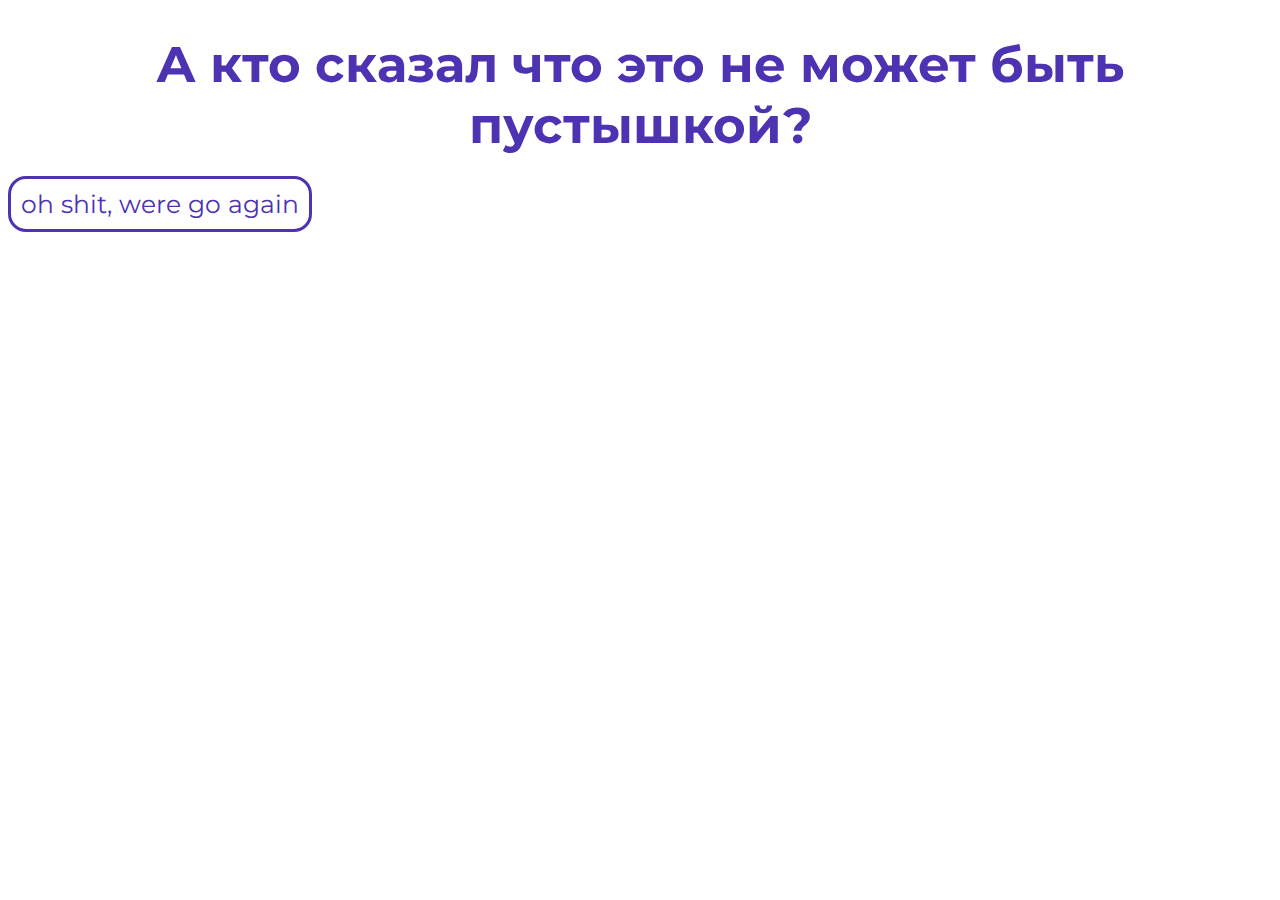
==== donate.html @ 209a4d77 "Add files via upload" ====
<!DOCTYPE html>
<html lang="en">
<head>
    <meta charset="UTF-8">
    <meta http-equiv="X-UA-Compatible" content="IE=edge">
    <meta name="viewport" content="width=device-width, initial-scale=1.0">
    <title>Document</title>
</head>
<style>
    @import url('https://fonts.googleapis.com/css2?family=Montserrat:wght@800&family=Noto+Sans:wght@400;700&display=swap');
    h1 {
        color: #4d32b1;
        text-align: center;
        font-size: 50px;
        font-family: 'Montserrat', sans-serif;
    }
    a {
        font-size: 25px;
        font-family: 'Montserrat', sans-serif;
        border: 3px solid #4d32b1;
        color: #4d32b1;
        transition: 0.2s;
        border-radius: 18px;
        text-decoration: none;
        width: 1000px;
        margin: 3px auto;
        padding: 10px;
    }
    a:hover {
        background-color: #4d32b1;
        color: white;
    }
</style>
<body>
    <h1>А кто сказал что это не может быть пустышкой?</h1>
    <a href="index.html">oh shit, were go again</a>
</body>
</html>
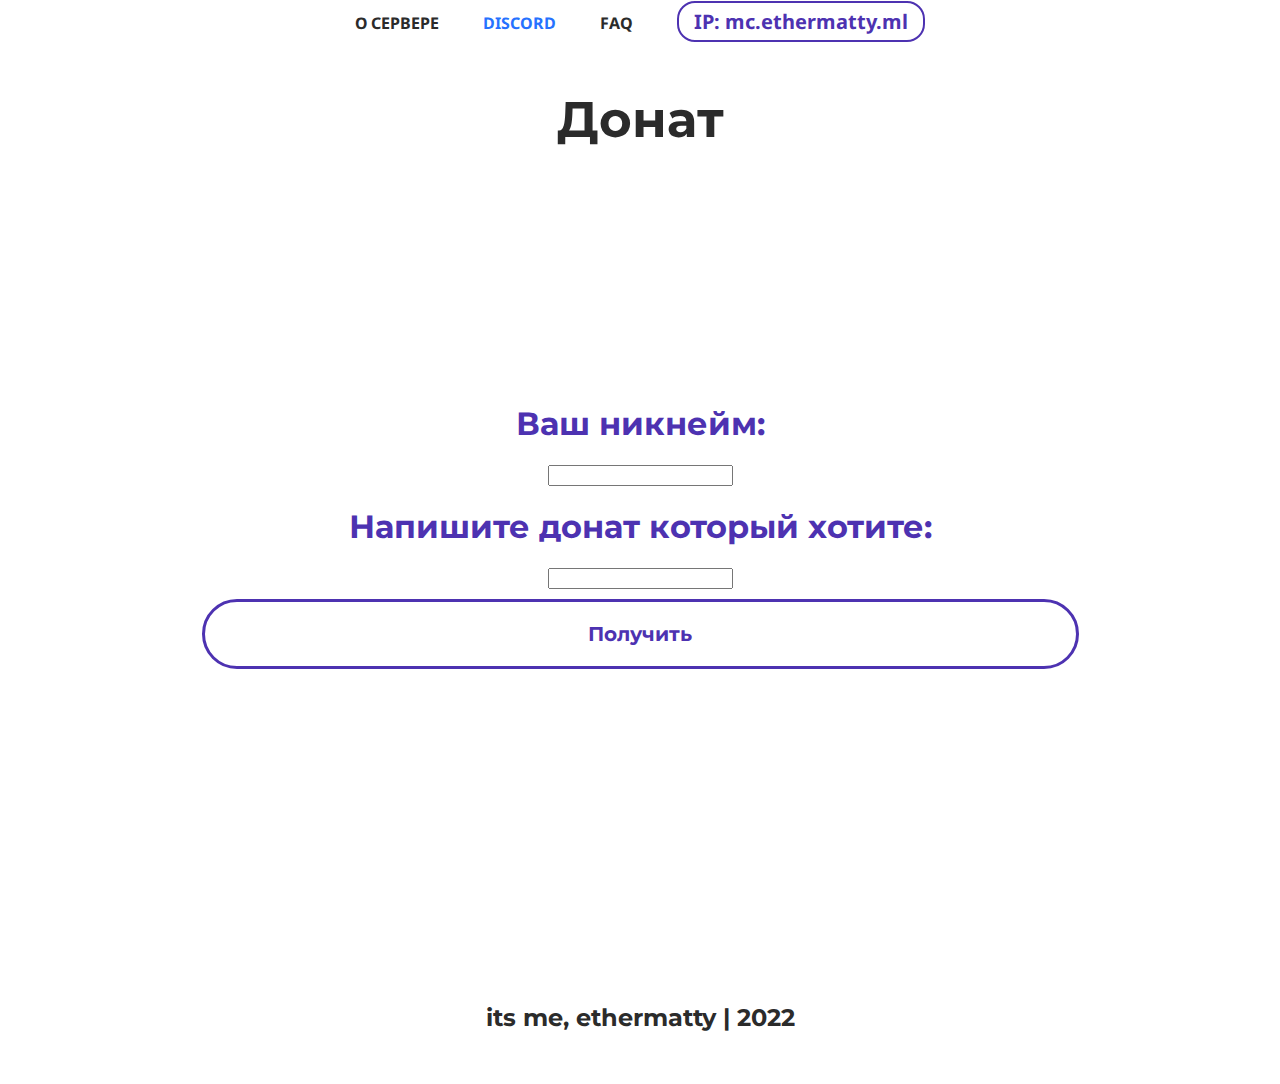
==== commit 81786807: "Add files via upload" ====
--- a/donate.html
+++ b/donate.html
@@ -1,38 +1,33 @@
 <!DOCTYPE html>
-<html lang="en">
+<html lang="ru">
 <head>
     <meta charset="UTF-8">
     <meta http-equiv="X-UA-Compatible" content="IE=edge">
-    <meta name="viewport" content="width=device-width, initial-scale=1.0">
     <title>Document</title>
+    <meta name="viewport" content="width=device-width, initial-scale=1">
+    <link rel="stylesheet" href="css/donate.css">
 </head>
-<style>
-    @import url('https://fonts.googleapis.com/css2?family=Montserrat:wght@800&family=Noto+Sans:wght@400;700&display=swap');
-    h1 {
-        color: #4d32b1;
-        text-align: center;
-        font-size: 50px;
-        font-family: 'Montserrat', sans-serif;
-    }
-    a {
-        font-size: 25px;
-        font-family: 'Montserrat', sans-serif;
-        border: 3px solid #4d32b1;
-        color: #4d32b1;
-        transition: 0.2s;
-        border-radius: 18px;
-        text-decoration: none;
-        width: 1000px;
-        margin: 3px auto;
-        padding: 10px;
-    }
-    a:hover {
-        background-color: #4d32b1;
-        color: white;
-    }
-</style>
 <body>
-    <h1>А кто сказал что это не может быть пустышкой?</h1>
-    <a href="index.html">oh shit, were go again</a>
+    <header class="menu_list">
+        <a href="index.html" class="link">о сервере</a>
+        <a href="https://discord.gg/mjWnzmFGuK" class="discord">discord</a>
+        <a href="faq.html" class="link">faq</a>
+        <a href="https://qiwi.com/payment/form/21013?extra%5B%27account%27%5D=5536917728368280&amountInteger=249&amountFraction=0&&currency=643&blocked[0]=account&blocked%5B2%5D=sum" class="ip">IP: mc.ethermatty.ml</a>
+     </header>
+     <h1>Донат</h1>
+    <div class="ass">
+        <h1>Ваш никнейм:</h1>
+        <form>
+            <input type="text" name=text>
+        </form> 
+        <h1>Напишите донат который хотите:</h1>
+        <form>
+            <input type="text" name=text>
+        </form>          
+        <a href="https://qiwi.com/payment/form/21013?extra%5B%27account%27%5D=5536917728368280&amountInteger=249&amountFraction=0&&currency=643&blocked[0]=account&blocked%5B2%5D=sum">Получить</a>
+    </div>
+    <footer>
+        <p>its me, <span><a href="https://vk.com/eth3rmatty">ethermatty</a></span> | 2022</p>
+    </footer>
 </body>
 </html>--- a/css/donate.css
+++ b/css/donate.css
@@ -0,0 +1,120 @@
+@import url('https://fonts.googleapis.com/css2?family=Montserrat:wght@800&family=Noto+Sans:wght@400;700&display=swap');
+h1 {
+    text-align: center;
+    font-family: 'Montserrat', sans-serif;
+    color: rgb(43, 43, 43);
+    font-size: 50px;
+}
+.ass h1 {
+    text-align: center;
+    font-family: 'Montserrat', sans-serif;
+    color: #4d32b1;
+    font-size: 32px;
+}
+
+.ass {
+    padding: 200px 0 0 0px;
+    padding-bottom: 300px;
+    max-width: 1108px;
+    margin: auto;
+    text-align: center;
+}
+    .ass a {
+        background-color: #ffff;
+        text-decoration: none;
+        display: inline-block;
+        padding: 20px;
+        width: 75%;
+        margin: 10px;
+        color: #4d32b1;
+        border: 3px solid #4d32b1;
+        font-size: 20px;
+        font-weight: 700;
+        border-radius: 50px;
+        transition: 0.2s;
+        font-family: 'Montserrat', sans-serif;
+    }
+
+    .ass a:hover {
+        color: #ffff;
+        background-color: #4d32b1;
+    }
+
+    .ass img {
+        width: 40%;
+        height: 60%;
+    }
+    .link {
+        color: rgb(43, 43, 43);
+        font-size: 16px;
+        text-decoration: none;
+        font-family: 'Noto Sans',sans-serif;
+        font-weight: 700;
+        text-transform: uppercase;
+        transition: 0.2s;
+    }
+    
+    .link:hover {
+        color: #4d32b1;
+    }
+    .menu_list {
+        position: sticky;
+        width: 100%;
+        left: 0;
+        top: 0;
+        background-color: rgb(255, 255, 255);
+        text-align: center;
+        padding: 0px 0px 20px 0px; 
+    }
+    .menu_list a {
+        margin: 20px;
+    }
+    .ip {
+        color: #4d32b1;
+        font-size: 20px;
+        text-decoration: none;
+        font-family: 'Noto Sans',sans-serif;
+        font-weight: 700;
+        border: 2px solid #4d32b1;
+        border-radius: 18px;
+        padding: 5px 15px;
+        transition: 0.2s;
+    }
+    
+    .ip:hover {
+        color: white;
+        background-color: #4d32b1;
+    }
+    .discord {
+        color: rgb(38, 114, 255);
+        font-size: 16px;
+        text-decoration: none;
+        font-family: 'Noto Sans',sans-serif;
+        font-weight: 700;
+        text-transform: uppercase;
+        transition: 0.2s;
+    }
+    footer {
+        width: 100%;
+        left: 0;
+        top: 0;
+        background-color: rgb(255, 255, 255);
+        text-align: center;
+        padding: 0px 0px 20px 0px; 
+    }
+    
+    footer p {
+        color: rgb(43, 43, 43);
+        font-size: 24px;
+        text-decoration: none;
+        font-family: 'Montserrat',sans-serif;
+        font-weight: 700;
+    }
+    footer a {
+        text-decoration: none;
+        color: rgb(43, 43, 43);
+        transition: 0.3s;
+    }
+    footer a:hover {
+        color: #4d32b1;
+    }